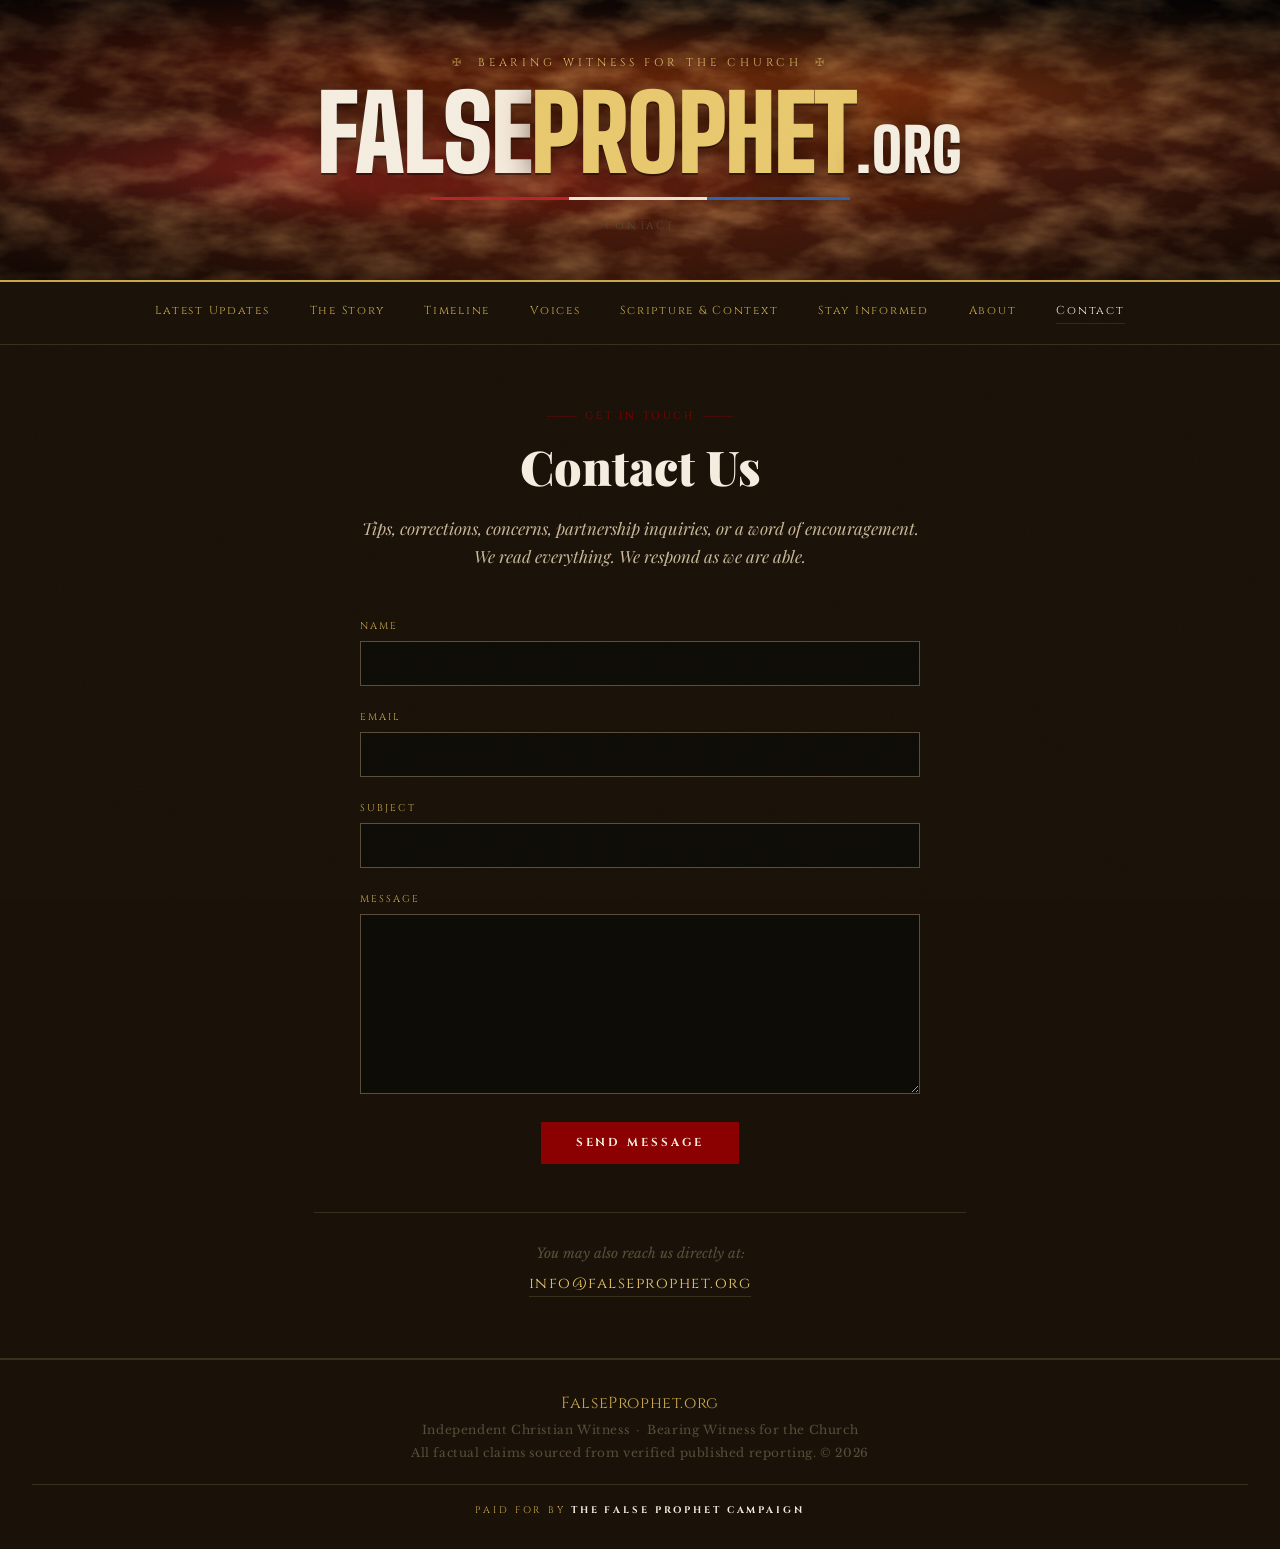
==== contact.html @ 2423a339 "Update site content (contact.html)" ====
<!DOCTYPE html>
<html lang="en">
<head>
  <meta charset="UTF-8" />
  <meta name="viewport" content="width=device-width, initial-scale=1.0" />
  <title>Contact — FalseProphet.org</title>
  <link rel="preconnect" href="https://fonts.googleapis.com">
  <link href="https://fonts.googleapis.com/css2?family=Big+Shoulders+Display:wght@700;800;900&family=Playfair+Display:ital,wght@0,700;0,900;1,700&family=Libre+Baskerville:ital,wght@0,400;0,700;1,400&family=Cinzel:wght@700;900&display=swap" rel="stylesheet">
  <style>
    :root { --crimson:#8B0000;--gold:#C9A84C;--gold-light:#e8c96f;--parchment:#f4ede0;--ink:#1a1208;--smoke:#5a4e3a;--patriot-red:#c1272d;--patriot-blue:#2d68b8; }
    *,*::before,*::after{box-sizing:border-box;margin:0;padding:0;}
    html{scroll-behavior:smooth;}
    body{background-color:var(--ink);color:var(--parchment);font-family:'Libre Baskerville',Georgia,serif;overflow-x:hidden;}
    body::before{content:'';position:fixed;inset:0;background-image:url("data:image/svg+xml,%3Csvg viewBox='0 0 512 512' xmlns='http://www.w3.org/2000/svg'%3E%3Cfilter id='n'%3E%3CfeTurbulence type='fractalNoise' baseFrequency='0.75' numOctaves='4' stitchTiles='stitch'/%3E%3C/filter%3E%3Crect width='100%25' height='100%25' filter='url(%23n)' opacity='0.04'/%3E%3C/svg%3E");pointer-events:none;z-index:1000;opacity:.4;}

    /* ── HERO (matches index.html) ─────────────────────────────── */
    .hero{position:relative;min-height:280px;overflow:hidden;border-bottom:2px solid var(--gold);background:#0a0604;}
    .hero-sky{position:absolute;inset:0;background:radial-gradient(ellipse 80% 50% at 70% 30%,rgba(255,107,26,.35) 0%,transparent 60%),radial-gradient(ellipse 60% 40% at 30% 60%,rgba(193,39,45,.5) 0%,transparent 55%),radial-gradient(ellipse 90% 60% at 50% 100%,rgba(255,80,30,.25) 0%,transparent 70%),radial-gradient(ellipse 70% 50% at 20% 20%,rgba(120,30,10,.6) 0%,transparent 60%),linear-gradient(180deg,#0a0604 0%,#2a0f08 30%,#4a1a0c 60%,#1a0d05 100%);}
    .hero-sky::before{content:'';position:absolute;inset:0;background-image:url("data:image/svg+xml,%3Csvg viewBox='0 0 2400 1200' preserveAspectRatio='xMidYMid slice' xmlns='http://www.w3.org/2000/svg'%3E%3Cfilter id='clouds' x='0' y='0' width='100%25' height='100%25'%3E%3CfeTurbulence type='fractalNoise' baseFrequency='0.008 0.018' numOctaves='4' seed='3' stitchTiles='stitch'/%3E%3CfeColorMatrix values='0 0 0 0 0.95 0 0 0 0 0.45 0 0 0 0 0.15 0 0 0 1.6 -0.6'/%3E%3C/filter%3E%3Crect width='100%25' height='100%25' filter='url(%23clouds)' /%3E%3C/svg%3E");background-size:cover;background-position:center;background-repeat:no-repeat;opacity:.55;mix-blend-mode:screen;}
    .hero-sky::after{content:'';position:absolute;inset:0;background-image:url("data:image/svg+xml,%3Csvg viewBox='0 0 512 512' xmlns='http://www.w3.org/2000/svg'%3E%3Cfilter id='n'%3E%3CfeTurbulence type='fractalNoise' baseFrequency='0.85' numOctaves='4' stitchTiles='stitch'/%3E%3C/filter%3E%3Crect width='100%25' height='100%25' filter='url(%23n)' opacity='0.06'/%3E%3C/svg%3E");pointer-events:none;opacity:.5;mix-blend-mode:overlay;}
    .hero-vignette{position:absolute;inset:0;background:radial-gradient(ellipse at center,transparent 30%,rgba(0,0,0,.6) 100%);pointer-events:none;}
    .hero-inner{position:relative;max-width:900px;margin:0 auto;padding:2.5rem 2rem 2rem;display:flex;flex-direction:column;align-items:center;text-align:center;min-height:280px;justify-content:center;}
    @media(max-width:820px){.hero-inner{padding:2rem 1.5rem 1.6rem;}}
    .hero-mark{position:relative;z-index:2;}
    .hero-eyebrow{font-family:'Cinzel',serif;font-size:.7rem;letter-spacing:.35em;text-transform:uppercase;color:var(--gold-light);margin-bottom:1rem;opacity:.9;text-shadow:0 2px 8px rgba(0,0,0,.6);}
    .hero-eyebrow::before,.hero-eyebrow::after{content:'✠';color:var(--gold);margin:0 .8rem;opacity:.7;}
    .wordmark{font-family:'Big Shoulders Display','Impact',sans-serif;font-weight:900;font-size:clamp(3rem,9vw,6.5rem);line-height:.92;letter-spacing:-.015em;text-transform:uppercase;text-shadow:0 2px 0 rgba(0,0,0,.4),0 4px 30px rgba(0,0,0,.7),0 0 60px rgba(255,107,26,.3);}
    .wordmark a{text-decoration:none;}
    .wordmark .false{color:var(--parchment);}
    .wordmark .prophet{color:var(--gold-light);}
    .wordmark .org{color:var(--parchment);font-size:.58em;letter-spacing:.01em;}
    .wordmark-rule{width:100%;max-width:420px;height:3px;background:linear-gradient(90deg,var(--patriot-red) 0%,var(--patriot-red) 33%,var(--parchment) 33%,var(--parchment) 66%,var(--patriot-blue) 66%,var(--patriot-blue) 100%);margin:1rem auto 1.2rem;box-shadow:0 2px 12px rgba(0,0,0,.4);}
    .hero-meta{display:flex;align-items:center;justify-content:center;gap:1.2rem;margin-top:.4rem;font-family:'Cinzel',serif;font-size:.65rem;letter-spacing:.25em;text-transform:uppercase;color:var(--gold);opacity:.85;}
    .hero-meta span{color:var(--smoke);}

    /* ── NAV ─────────────────────────────────────────────────── */
    nav{display:flex;justify-content:center;gap:2.5rem;flex-wrap:wrap;padding:1.3rem 2rem;border-bottom:1px solid #3a2e1c;font-family:'Cinzel',serif;font-size:.72rem;letter-spacing:.15em;}
    nav a{color:var(--gold);text-decoration:none;transition:color .2s;}
    nav a:hover{color:var(--parchment);}
    nav a.active{color:var(--parchment);border-bottom:1px solid var(--crimson);padding-bottom:.3rem;}

    /* ── MAIN ────────────────────────────────────────────────── */
    main{max-width:700px;margin:0 auto;padding:4rem 1.5rem;}
    .page-label{font-family:'Cinzel',serif;font-size:.65rem;letter-spacing:.25em;text-transform:uppercase;color:var(--crimson);margin-bottom:1rem;display:flex;align-items:center;gap:.5rem;justify-content:center;}
    .page-label::before{content:'';flex:0 0 30px;height:1px;background:var(--crimson);opacity:.4;}
    .page-label::after{content:'';flex:0 0 30px;height:1px;background:var(--crimson);opacity:.4;}
    .page-title{font-family:'Playfair Display',serif;font-size:clamp(2rem,5vw,3rem);font-weight:900;line-height:1.15;color:var(--parchment);text-align:center;margin-bottom:1.2rem;}
    .page-dek{font-size:1.05rem;line-height:1.7;color:#c9b99a;text-align:center;max-width:560px;margin:0 auto 3rem;font-style:italic;font-family:'Playfair Display',serif;}

    /* ── FORM ────────────────────────────────────────────────── */
    .contact-form{max-width:560px;margin:0 auto;}
    .form-row{margin-bottom:1.5rem;}
    .form-row label{display:block;font-family:'Cinzel',serif;font-size:.62rem;letter-spacing:.2em;text-transform:uppercase;color:var(--gold);margin-bottom:.5rem;}
    .form-row input,.form-row textarea{width:100%;background:#0e0c06;border:1px solid #5a4e3a;color:var(--parchment);padding:.75rem 1rem;font-family:'Libre Baskerville',Georgia,serif;font-size:.95rem;outline:none;transition:border-color .2s;}
    .form-row input:focus,.form-row textarea:focus{border-color:var(--gold);}
    .form-row textarea{min-height:180px;resize:vertical;line-height:1.6;}
    .form-submit{background:var(--crimson);color:var(--parchment);border:none;padding:.85rem 2.2rem;font-family:'Cinzel',serif;font-size:.72rem;letter-spacing:.25em;text-transform:uppercase;cursor:pointer;transition:background .2s;font-weight:700;}
    .form-submit:hover{background:#a81010;}
    .form-success{display:none;text-align:center;padding:2rem 1.5rem;border:1px solid rgba(201,168,76,.3);background:rgba(201,168,76,.05);margin-top:2rem;}
    .form-success .cross{font-size:2rem;color:var(--gold);margin-bottom:.8rem;}
    .form-success h3{font-family:'Playfair Display',serif;font-size:1.3rem;color:var(--gold-light);margin-bottom:.5rem;font-style:italic;}
    .form-success p{font-size:.9rem;color:#b5a488;line-height:1.6;}

    /* ── DIRECT EMAIL BLOCK ──────────────────────────────────── */
    .direct-email{margin-top:3rem;padding-top:2rem;border-top:1px solid #3a2e1c;text-align:center;}
    .direct-email p{font-size:.85rem;color:var(--smoke);font-style:italic;margin-bottom:.6rem;}
    .direct-email a{font-family:'Cinzel',serif;font-size:.95rem;letter-spacing:.1em;color:var(--gold-light);text-decoration:none;border-bottom:1px solid #3a2e1c;padding-bottom:2px;transition:border-color .2s;}
    .direct-email a:hover{border-color:var(--gold);}

    /* ── FOOTER ──────────────────────────────────────────────── */
    footer{text-align:center;padding:2rem;border-top:2px solid #3a2e1c;font-size:.75rem;color:var(--smoke);letter-spacing:.05em;}
    footer .footer-logo{font-family:'Cinzel',serif;font-size:1rem;color:var(--gold);margin-bottom:.5rem;}
    footer .footer-paidfor{margin-top:1.5rem;padding-top:1.2rem;border-top:1px solid #3a2e1c;font-family:'Cinzel',serif;font-size:.6rem;letter-spacing:.3em;text-transform:uppercase;color:var(--gold);}
    footer .footer-paidfor span{color:var(--parchment);font-weight:700;}

    a{color:var(--gold);}a:hover{color:var(--parchment);}
  </style>
</head>
<body>

<header class="hero">
  <div class="hero-sky"></div>
  <div class="hero-vignette"></div>

  <div class="hero-inner">
    <div class="hero-mark">
      <p class="hero-eyebrow">Bearing Witness for the Church</p>

      <h1 class="wordmark">
        <a href="/"><span class="false">False</span><span class="prophet">Prophet</span><span class="org">.org</span></a>
      </h1>

      <div class="wordmark-rule"></div>

      <p class="hero-meta"><span>Contact</span></p>
    </div>
  </div>
</header>

<nav>
  <a href="/#updates">Latest Updates</a>
  <a href="/#story">The Story</a>
  <a href="/#timeline">Timeline</a>
  <a href="/#voices">Voices</a>
  <a href="/#context">Scripture &amp; Context</a>
  <a href="/#signup">Stay Informed</a>
  <a href="/#about">About</a>
  <a href="/contact.html" class="active">Contact</a>
</nav>

<main>
  <p class="page-label">Get in Touch</p>
  <h2 class="page-title">Contact Us</h2>
  <p class="page-dek">Tips, corrections, concerns, partnership inquiries, or a word of encouragement. We read everything. We respond as we are able.</p>

  <form class="contact-form" name="contact" method="POST" netlify netlify-honeypot="bot-field" onsubmit="handleContact(event)">
    <input type="hidden" name="form-name" value="contact" />
    <p style="display:none;"><label>Don't fill this out: <input name="bot-field" /></label></p>

    <div class="form-row">
      <label for="name">Name</label>
      <input type="text" name="name" id="name" required autocomplete="name" />
    </div>

    <div class="form-row">
      <label for="email">Email</label>
      <input type="email" name="email" id="email" required autocomplete="email" />
    </div>

    <div class="form-row">
      <label for="subject">Subject</label>
      <input type="text" name="subject" id="subject" required />
    </div>

    <div class="form-row">
      <label for="message">Message</label>
      <textarea name="message" id="message" required></textarea>
    </div>

    <div style="text-align:center;">
      <button type="submit" class="form-submit">Send Message</button>
    </div>
  </form>

  <div class="form-success" id="form-success">
    <div class="cross">✠</div>
    <h3>Thank you.</h3>
    <p>Your message has been received. We will respond as we are able.</p>
  </div>

  <div class="direct-email">
    <p>You may also reach us directly at:</p>
    <a href="mailto:info@falseprophet.org">info@falseprophet.org</a>
  </div>
</main>

<footer>
  <p class="footer-logo">FalseProphet.org</p>
  <p>Independent Christian Witness &nbsp;·&nbsp; Bearing Witness for the Church</p>
  <p style="margin-top:.5rem;">All factual claims sourced from verified published reporting. &copy; 2026</p>
  <p class="footer-paidfor">Paid for by <span>The False Prophet Campaign</span></p>
</footer>

<script>
function handleContact(e) {
  e.preventDefault();
  const form = e.target;
  const data = new FormData(form);
  fetch('/', {
    method: 'POST',
    headers: { 'Content-Type': 'application/x-www-form-urlencoded' },
    body: new URLSearchParams(data).toString()
  })
    .then(() => {
      form.style.display = 'none';
      document.getElementById('form-success').style.display = 'block';
      document.getElementById('form-success').scrollIntoView({ behavior: 'smooth', block: 'center' });
    })
    .catch(() => {
      form.style.display = 'none';
      document.getElementById('form-success').style.display = 'block';
    });
}
</script>

</body>
</html>
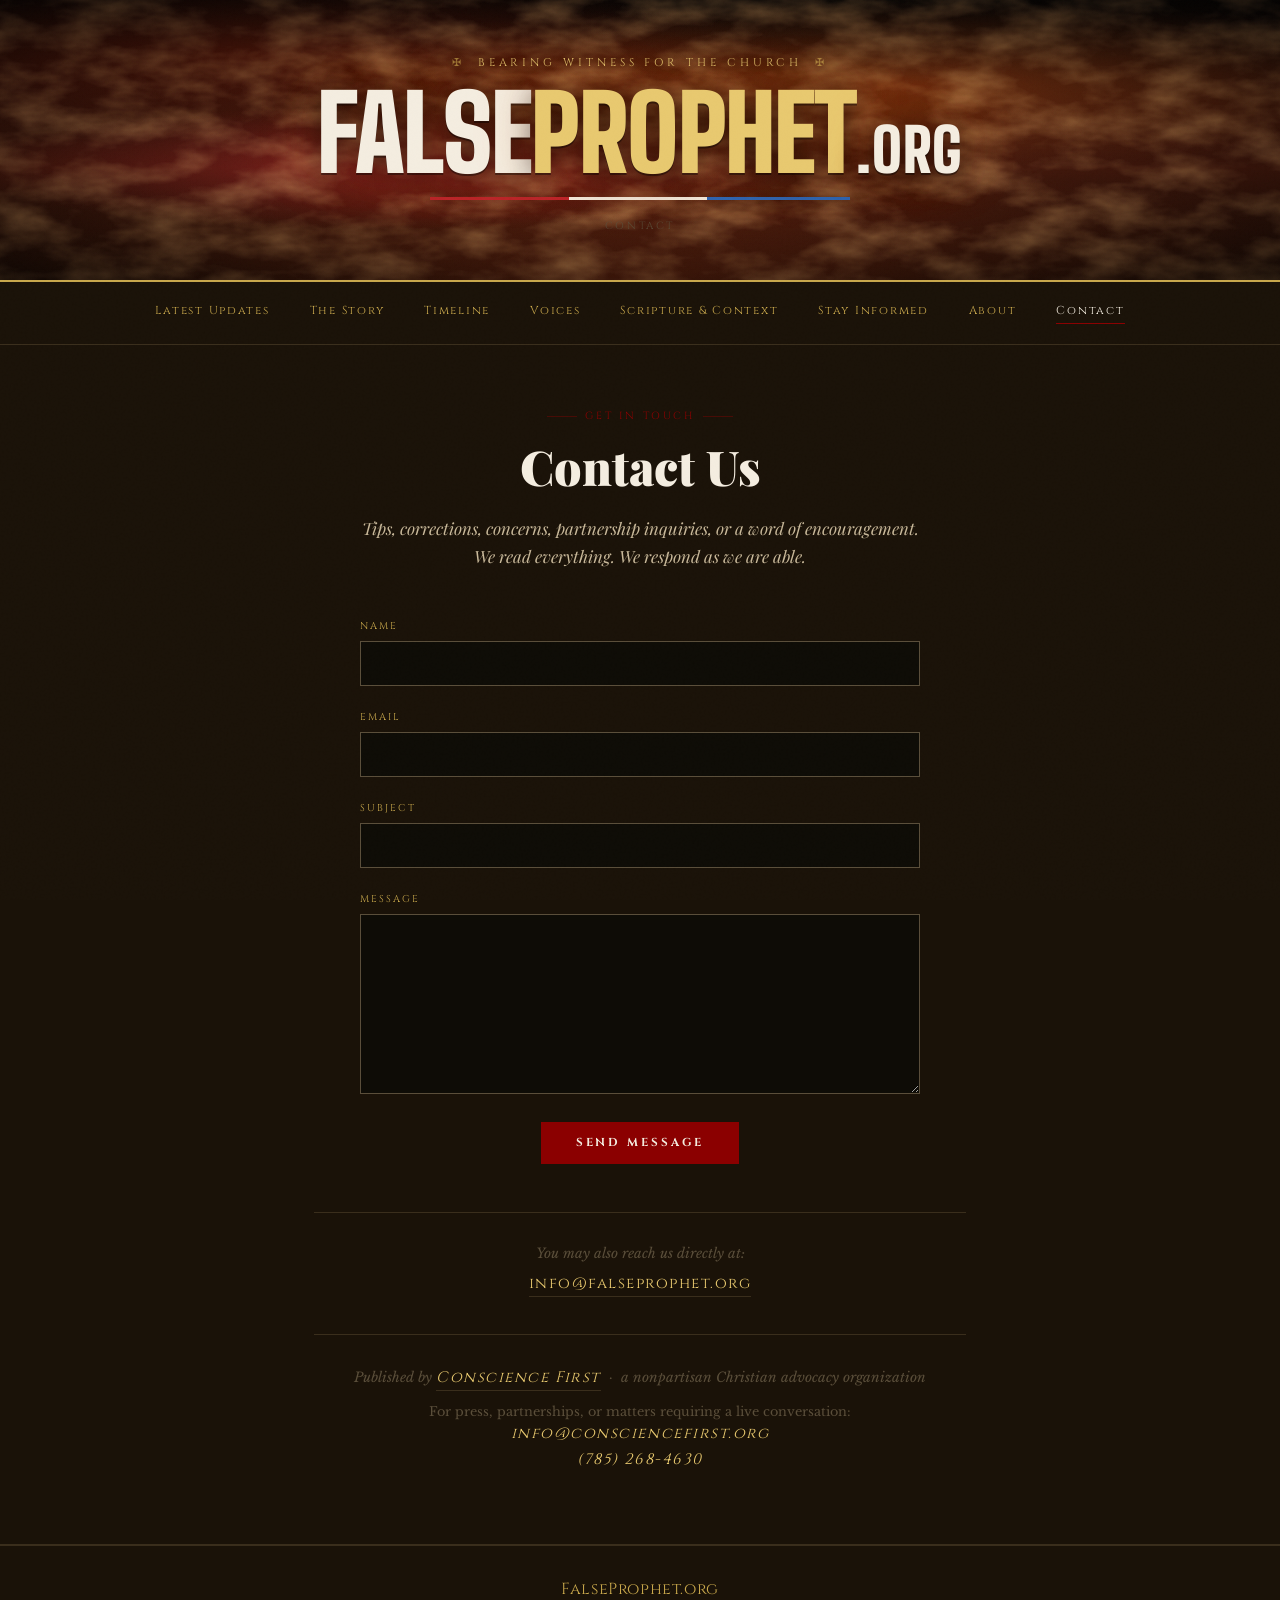
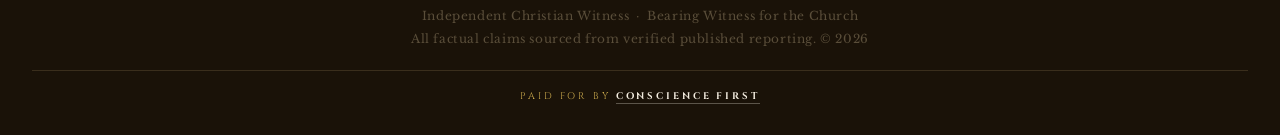
==== commit 3f03fcda: "Update site content (contact.html)" ====
--- a/contact.html
+++ b/contact.html
@@ -152,13 +152,24 @@
     <p>You may also reach us directly at:</p>
     <a href="mailto:info@falseprophet.org">info@falseprophet.org</a>
   </div>
+
+  <div class="direct-email" style="margin-top:2.5rem;padding-top:2rem;">
+    <p style="margin-bottom:1rem;">Published by <a href="https://www.consciencefirst.org" target="_blank" rel="noopener" style="color:var(--gold-light);">Conscience First</a> &nbsp;·&nbsp; a nonpartisan Christian advocacy organization</p>
+    <p style="font-size:.8rem;color:var(--smoke);font-style:normal;margin-bottom:.3rem;">For press, partnerships, or matters requiring a live conversation:</p>
+    <p style="font-family:'Cinzel',serif;font-size:.85rem;letter-spacing:.08em;color:var(--gold-light);margin-bottom:.3rem;">
+      <a href="mailto:info@consciencefirst.org" style="border:none;">info@consciencefirst.org</a>
+    </p>
+    <p style="font-family:'Cinzel',serif;font-size:.85rem;letter-spacing:.08em;color:var(--gold-light);">
+      <a href="tel:+17852684630" style="border:none;">(785) 268-4630</a>
+    </p>
+  </div>
 </main>
 
 <footer>
   <p class="footer-logo">FalseProphet.org</p>
   <p>Independent Christian Witness &nbsp;·&nbsp; Bearing Witness for the Church</p>
   <p style="margin-top:.5rem;">All factual claims sourced from verified published reporting. &copy; 2026</p>
-  <p class="footer-paidfor">Paid for by <span>The False Prophet Campaign</span></p>
+  <p class="footer-paidfor">Paid for by <span><a href="https://www.consciencefirst.org" target="_blank" rel="noopener" style="color:var(--parchment);text-decoration:none;border-bottom:1px solid rgba(244,237,224,.3);">Conscience First</a></span></p>
 </footer>
 
 <script>
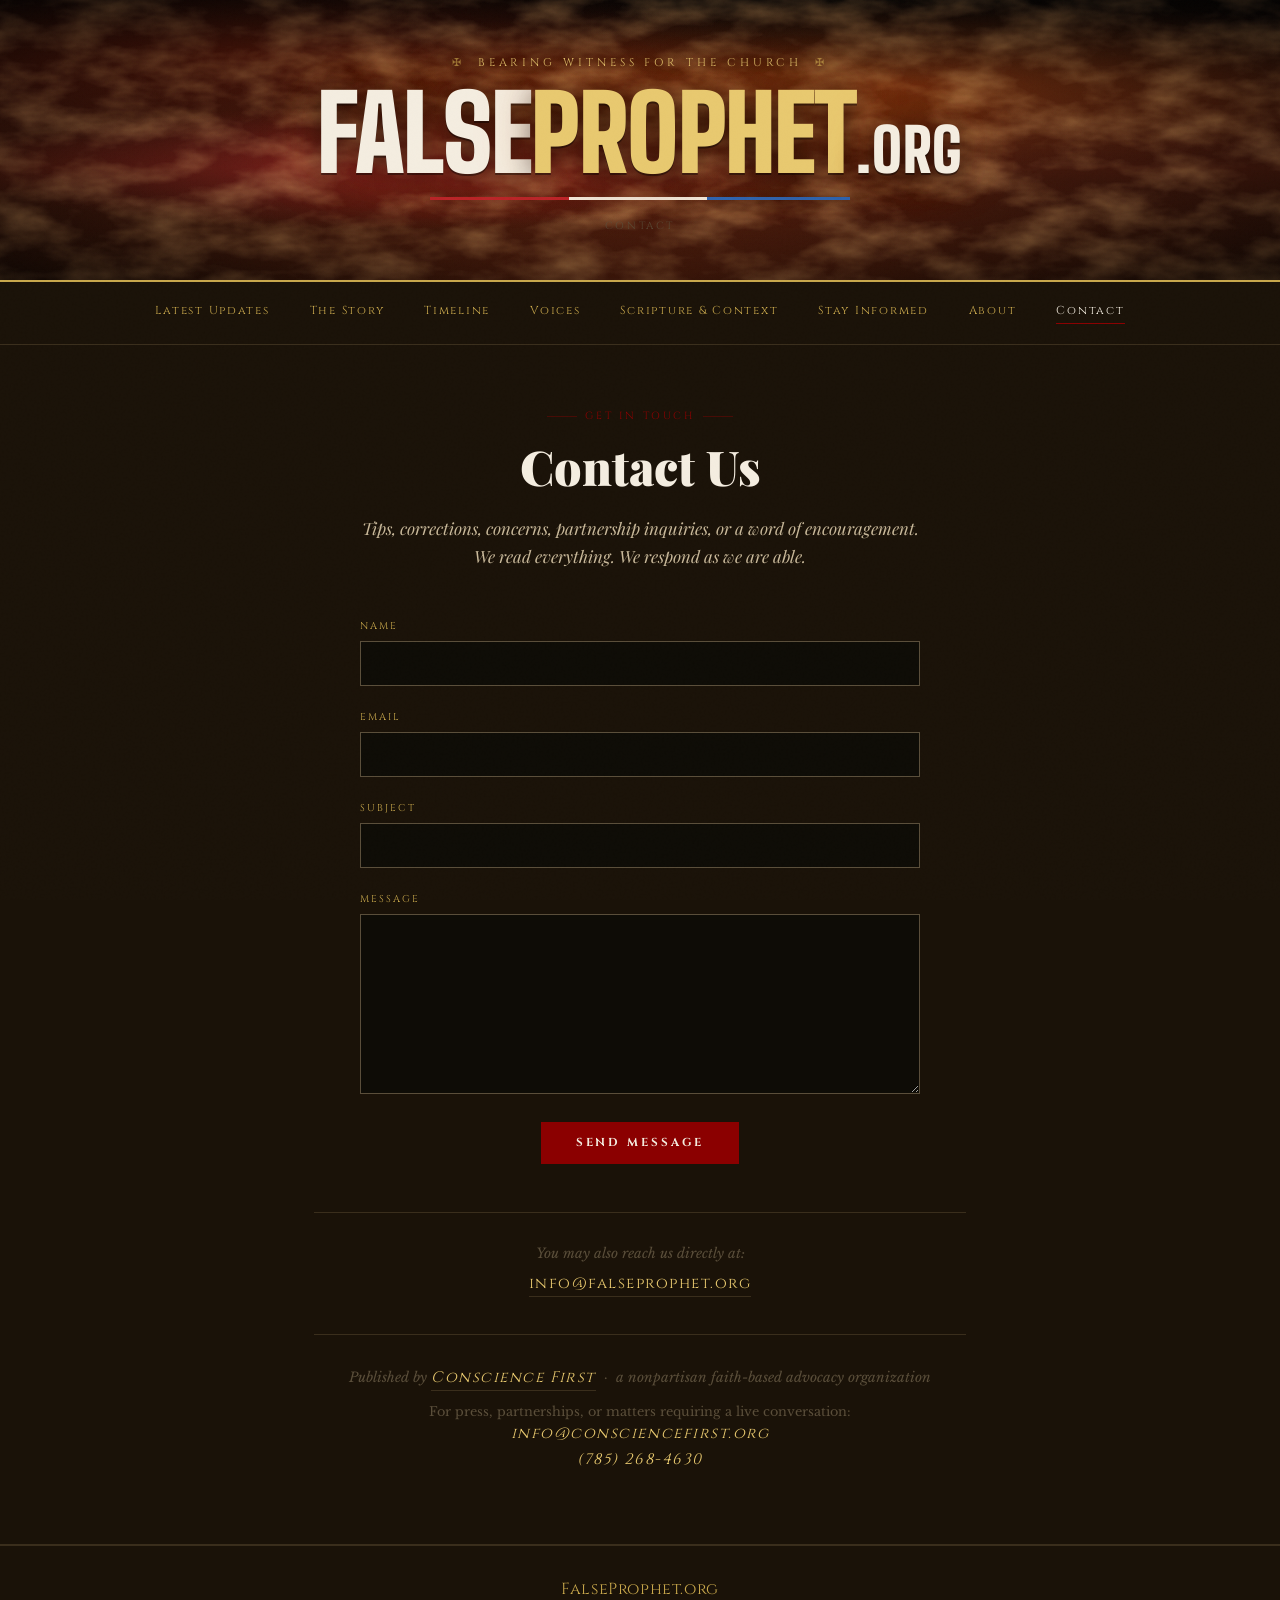
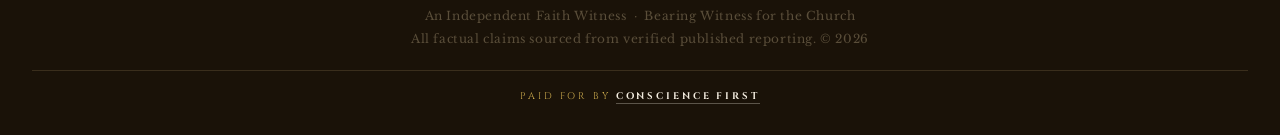
==== commit 04f73468: "Update site content (contact.html)" ====
--- a/contact.html
+++ b/contact.html
@@ -154,7 +154,7 @@
   </div>
 
   <div class="direct-email" style="margin-top:2.5rem;padding-top:2rem;">
-    <p style="margin-bottom:1rem;">Published by <a href="https://www.consciencefirst.org" target="_blank" rel="noopener" style="color:var(--gold-light);">Conscience First</a> &nbsp;·&nbsp; a nonpartisan Christian advocacy organization</p>
+    <p style="margin-bottom:1rem;">Published by <a href="https://www.consciencefirst.org" target="_blank" rel="noopener" style="color:var(--gold-light);">Conscience First</a> &nbsp;·&nbsp; a nonpartisan faith-based advocacy organization</p>
     <p style="font-size:.8rem;color:var(--smoke);font-style:normal;margin-bottom:.3rem;">For press, partnerships, or matters requiring a live conversation:</p>
     <p style="font-family:'Cinzel',serif;font-size:.85rem;letter-spacing:.08em;color:var(--gold-light);margin-bottom:.3rem;">
       <a href="mailto:info@consciencefirst.org" style="border:none;">info@consciencefirst.org</a>
@@ -167,7 +167,7 @@
 
 <footer>
   <p class="footer-logo">FalseProphet.org</p>
-  <p>Independent Christian Witness &nbsp;·&nbsp; Bearing Witness for the Church</p>
+  <p>An Independent Faith Witness &nbsp;·&nbsp; Bearing Witness for the Church</p>
   <p style="margin-top:.5rem;">All factual claims sourced from verified published reporting. &copy; 2026</p>
   <p class="footer-paidfor">Paid for by <span><a href="https://www.consciencefirst.org" target="_blank" rel="noopener" style="color:var(--parchment);text-decoration:none;border-bottom:1px solid rgba(244,237,224,.3);">Conscience First</a></span></p>
 </footer>
